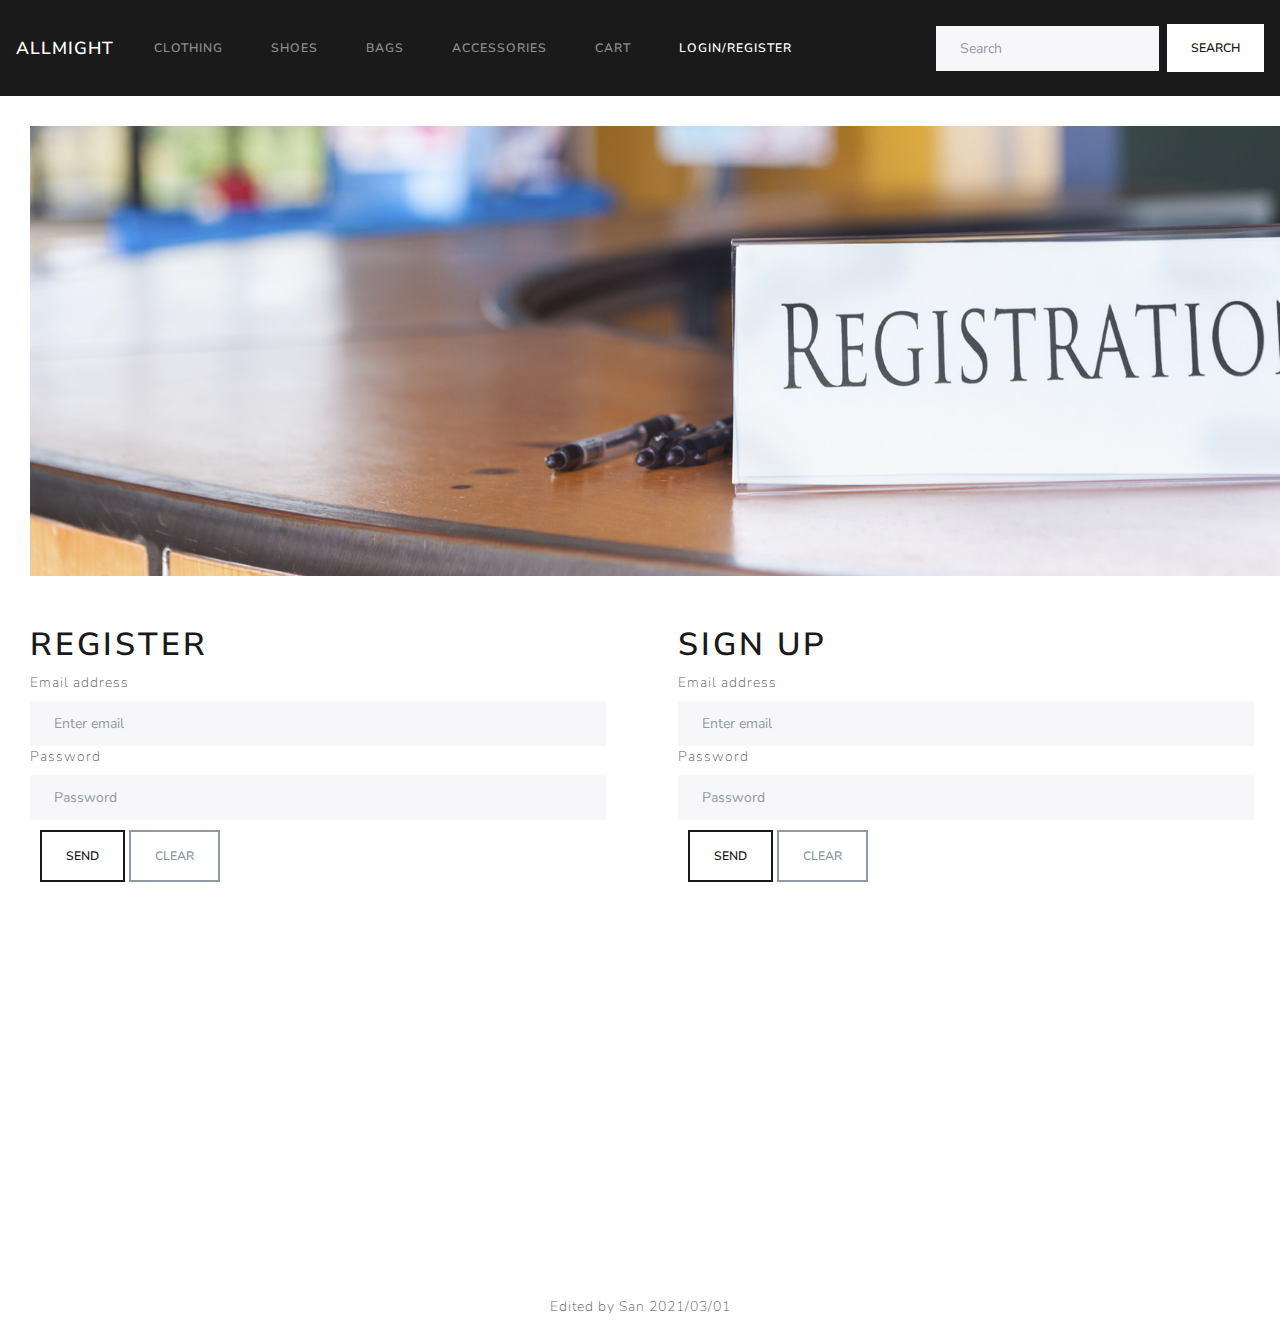
==== loginregister.html @ 109648a3 "ver.0.1" ====
<html>
    <head>
        <title>Allmight - Shoes</title>
        <meta name="viewport" charset="UTF-8" content="width=device-width, initial-scale=1">
        <link href="css/bootstrap.min.css" rel="stylesheet">
        <link href="changing/item_global.css" rel="stylesheet">
        <link href="changing/test.css" rel="stylesheet">
    </head>
    <body>
        <!--頂部開始-->
        <nav class="navbar navbar-expand-lg navbar-dark bg-primary">
            <a class="navbar-brand" href="./index.html">Allmight</a>
            <button class="navbar-toggler" type="button" data-toggle="collapse" data-target="#navbarColor01" aria-controls="navbarColor01" aria-expanded="false" aria-label="Toggle navigation">
              <span class="navbar-toggler-icon"></span>
            </button>
          
            <div class="collapse navbar-collapse" id="navbarColor01">
              <ul class="navbar-nav mr-auto">
                <li class="nav-item">
                  <a class="nav-link" href="./clothing.html">clothing
                    <span class="sr-only">(current)</span>
                  </a>
                </li>                
                <li class="nav-item">
                  <a class="nav-link" href="./shoes.html">shoes</a>
                </li>
                <li class="nav-item">
                  <a class="nav-link" href="./bags.html">bags</a>
                </li>
                <li class="nav-item">
                  <a class="nav-link" href="./Accessories.html">Accessories</a>
                </li>
                <li class="nav-item">
                    <a class="nav-link" href="#">cart</a>
                </li>
                <li class="nav-item active">
                    <a class="nav-link" href="./loginregister.html">login/register</a>
                </li>
                
              </ul>
              <form class="form-inline my-2 my-lg-0">
                <input class="form-control mr-sm-2" type="text" placeholder="Search">
                <button class="btn btn-secondary my-2 my-sm-0" type="submit">Search</button>
              </form>
            </div>
          </nav>
        <!--頂部結束-->
          
        <!--banner in-->
        <div class="banner_container">
            <div class="banner_div1"><img src="./img/regi_banner.png"></div>
        </div>
        <!--banner out-->

        <!--form_register in-->
        <div class="form_container">
            <div class="form_register">
                <h1>Register</h1>                
                <div>
                    <label for="exampleInputEmail1">Email address</label>
                    <input type="email" class="form-control" id="exampleInputEmail1" aria-describedby="emailHelp" placeholder="Enter email">
                </div>
                <div>
                    <label for="exampleInputPassword1">Password</label>
                    <input type="password" class="form-control" id="exampleInputPassword1" placeholder="Password">
                </div>
                <div class="buttons">
                    <button type="button" class="btn btn-outline-primary">Send</button>
                    <button type="button" class="btn btn-outline-secondary">Clear</button>
                </div>                
            </div>
            <div class="form_signin">
                <h1>Sign up</h1>
                <div>
                    <label for="exampleInputEmail1">Email address</label>
                    <input type="email" class="form-control" id="exampleInputEmail1" aria-describedby="emailHelp" placeholder="Enter email">
                </div>
                <div>
                    <label for="exampleInputPassword1">Password</label>
                    <input type="password" class="form-control" id="exampleInputPassword1" placeholder="Password">
                </div>
                <div class="buttons">
                    <button type="button" class="btn btn-outline-primary">Send</button>
                    <button type="button" class="btn btn-outline-secondary">Clear</button>
                </div>
            </div>
        </div>
        <!--form_resgister out-->
      
        <!--footer in-->
        <div>
          <p>Edited by San 2021/03/01</p>
        </div>
        <!--footer out-->  


    </body>
</html>
---- changing/item_global.css ----
.banner_container {
    /*background-color: gray;*/
    width: 1500;
    height: 500px;
    position: relative;
    margin: auto;
    padding: 30px;
}
.banner_div1 {
    /* background-color: blue;  */
    width: 95%;
    height: 90%;
    position: absolute;
    filter: alpha(opacity=0);
    display:flex;
    justify-content: center;
    align-items: center;    
}
.banner_div1 img {
    width: 100%;
    height: 100%;
}

.item_container1 {
    /* background-color:crimson;  */
    width: 1500;
    height: 300;    
    position: relative;
    margin: auto;
    padding: 30px;
}

.item img {
    width: 20%;
    height: 250px;
    float: left;
    padding: 5px;
}

.sub_container1 {
    /* background-color:rgb(100, 34, 185);  */
    width: 1500px;
    height: 50px;    
    position: relative;
    margin: auto;
    padding: 0px 30px;
}

.sub {
    background-color: black;
    color: white;
    text-align: center;
    width: 19%;
    height: 45px;
    float: left;
    margin: 0px 7px;
    padding: 0px 10px;
}

.price_container1 {
    /* background-color:rgb(146, 204, 168);  */
    width: 1500px;
    height: 10px;    
    position: relative;
    margin: auto;
    padding: 0px 30px 30px 30px;
}

.price {
    color: red;
    text-align: center;
    width: 19%;    
    float: left;
    margin: 0px 7px;
    padding: 0px 10px;  
}


.blank {
    width: 1500px;
    height: 50px;    
    position: relative;
    margin: auto;
    padding: 0px 30px 30px 30px;
    clear: left;
    /* background-color:darkgreen; */
}
p {
    text-align: center;
}
---- changing/test.css ----
.form_container {
    /* background-color: cornflowerblue;     */
    width: 1500;
    height: 700;    
    position: relative;
    margin: auto;
    padding: 30px;
}

.form_register {
    /* background-color: darkgray; */
    width: 40%;
    height: 90%;
    float: left;
    margin-right: 5%;    
}

.form_signin {
    /* background-color: darkorchid; */
    width: 40%;
    height: 90%;    
    float: left;
}

.buttons {    
    margin: 10px;
}
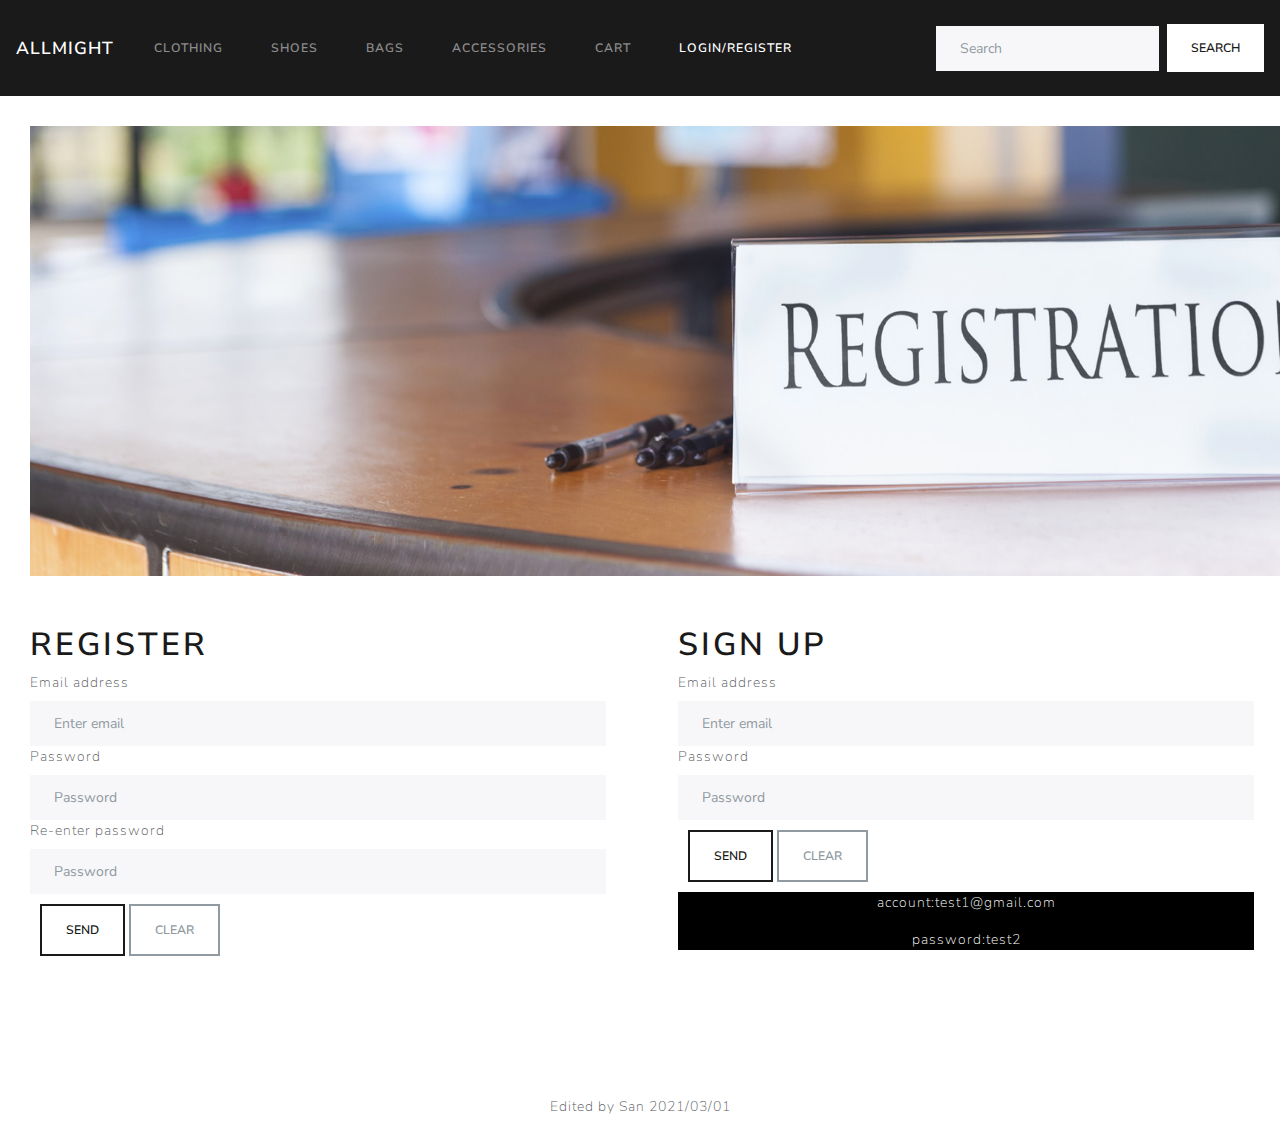
==== commit dc85dfd9: "04/18 ver." ====
--- a/loginregister.html
+++ b/loginregister.html
@@ -1,10 +1,10 @@
 <html>
     <head>
-        <title>Allmight - Shoes</title>
+        <title>Allmight - Register</title>
         <meta name="viewport" charset="UTF-8" content="width=device-width, initial-scale=1">
         <link href="css/bootstrap.min.css" rel="stylesheet">
         <link href="changing/item_global.css" rel="stylesheet">
-        <link href="changing/test.css" rel="stylesheet">
+        <link href="changing/register.css" rel="stylesheet">
     </head>
     <body>
         <!--頂部開始-->
@@ -55,36 +55,51 @@
         <!--form_register in-->
         <div class="form_container">
             <div class="form_register">
-                <h1>Register</h1>                
-                <div>
-                    <label for="exampleInputEmail1">Email address</label>
-                    <input type="email" class="form-control" id="exampleInputEmail1" aria-describedby="emailHelp" placeholder="Enter email">
-                </div>
-                <div>
-                    <label for="exampleInputPassword1">Password</label>
-                    <input type="password" class="form-control" id="exampleInputPassword1" placeholder="Password">
-                </div>
-                <div class="buttons">
-                    <button type="button" class="btn btn-outline-primary">Send</button>
-                    <button type="button" class="btn btn-outline-secondary">Clear</button>
-                </div>                
+                <h1>Register</h1>
+                <form method="POST" action="./PHP/register.php">                
+                  <div>
+                      <label for="exampleInputEmail1">Email address</label>
+                      <input type="email" name="reg_ac" class="form-control" id="exampleInputEmail1" aria-describedby="emailHelp" placeholder="Enter email">
+                  </div>                
+                  <div>
+                      <label for="exampleInputPassword1">Password</label>
+                      <input type="password" name="reg_pw" class="form-control" id="exampleInputPassword1" placeholder="Password">
+                  </div>                
+                  <div>
+                    <label for="exampleInputPassword1">Re-enter password</label>
+                    <input type="password" name="reg_repw" class="form-control" id="exampleInputPassword1" placeholder="Password">
+                  </div>
+                  <div class="msg_container" style="display: none;">
+                    <p>wrong alert message</p>
+                  </div>                  
+                  <div class="buttons">
+                      <button type="submit" class="btn btn-outline-primary">Send</button>
+                      <button type="reset" class="btn btn-outline-secondary">Clear</button>
+                  </div>
+              </form>                                                 
             </div>
             <div class="form_signin">
                 <h1>Sign up</h1>
-                <div>
-                    <label for="exampleInputEmail1">Email address</label>
-                    <input type="email" class="form-control" id="exampleInputEmail1" aria-describedby="emailHelp" placeholder="Enter email">
-                </div>
-                <div>
-                    <label for="exampleInputPassword1">Password</label>
-                    <input type="password" class="form-control" id="exampleInputPassword1" placeholder="Password">
-                </div>
-                <div class="buttons">
-                    <button type="button" class="btn btn-outline-primary">Send</button>
-                    <button type="button" class="btn btn-outline-secondary">Clear</button>
-                </div>
-            </div>
-        </div>
+                <form method="POST" action="./PHP/register.php">
+                  <div>
+                      <label for="exampleInputEmail1">Email address</label>
+                      <input type="email" name="signin_email" class="form-control" id="exampleInputEmail1" aria-describedby="emailHelp" placeholder="Enter email">
+                  </div>                  
+                  <div>
+                      <label for="exampleInputPassword1">Password</label>
+                      <input type="password" name="signin_pw" class="form-control" id="exampleInputPassword1" placeholder="Password">
+                  </div>
+                  <div class="buttons">
+                      <button type="submit" class="btn btn-outline-primary">Send</button>
+                      <button type="reset" class="btn btn-outline-secondary">Clear</button>
+                  </div>
+                  <div class="msg_for_ac">
+                    <p>account:test1@gmail.com</p>
+                    <P>password:test2</P>
+                  </div>
+              </form>                       
+            </div>            
+        </div>        
         <!--form_resgister out-->
       
         <!--footer in-->
@@ -93,6 +108,6 @@
         </div>
         <!--footer out-->  
 
-
+    <!-- <div style="display:none">區塊中的內容</div> -->
     </body>
 </html>--- a/changing/register.css
+++ b/changing/register.css
@@ -0,0 +1,39 @@
+.form_container {
+    /* background-color: cornflowerblue;     */
+    width: 1500;
+    height: 500;    
+    position: relative;
+    margin: auto;
+    padding: 30px;
+}
+
+.form_register {
+    /* background-color: darkgray; */
+    width: 40%;
+    height: 90%;
+    float: left;
+    margin-right: 5%;    
+}
+
+.form_signin {
+    /* background-color: darkorchid; */
+    width: 40%;
+    height: 90%;    
+    float: left;
+}
+
+.buttons {    
+    margin: 10px;    
+}
+
+.msg_container{
+    width: 577px;
+    height: 25px;
+    background-color: red;
+    color: white;
+}
+
+.msg_for_ac {
+    background-color: black;
+    color: white;
+}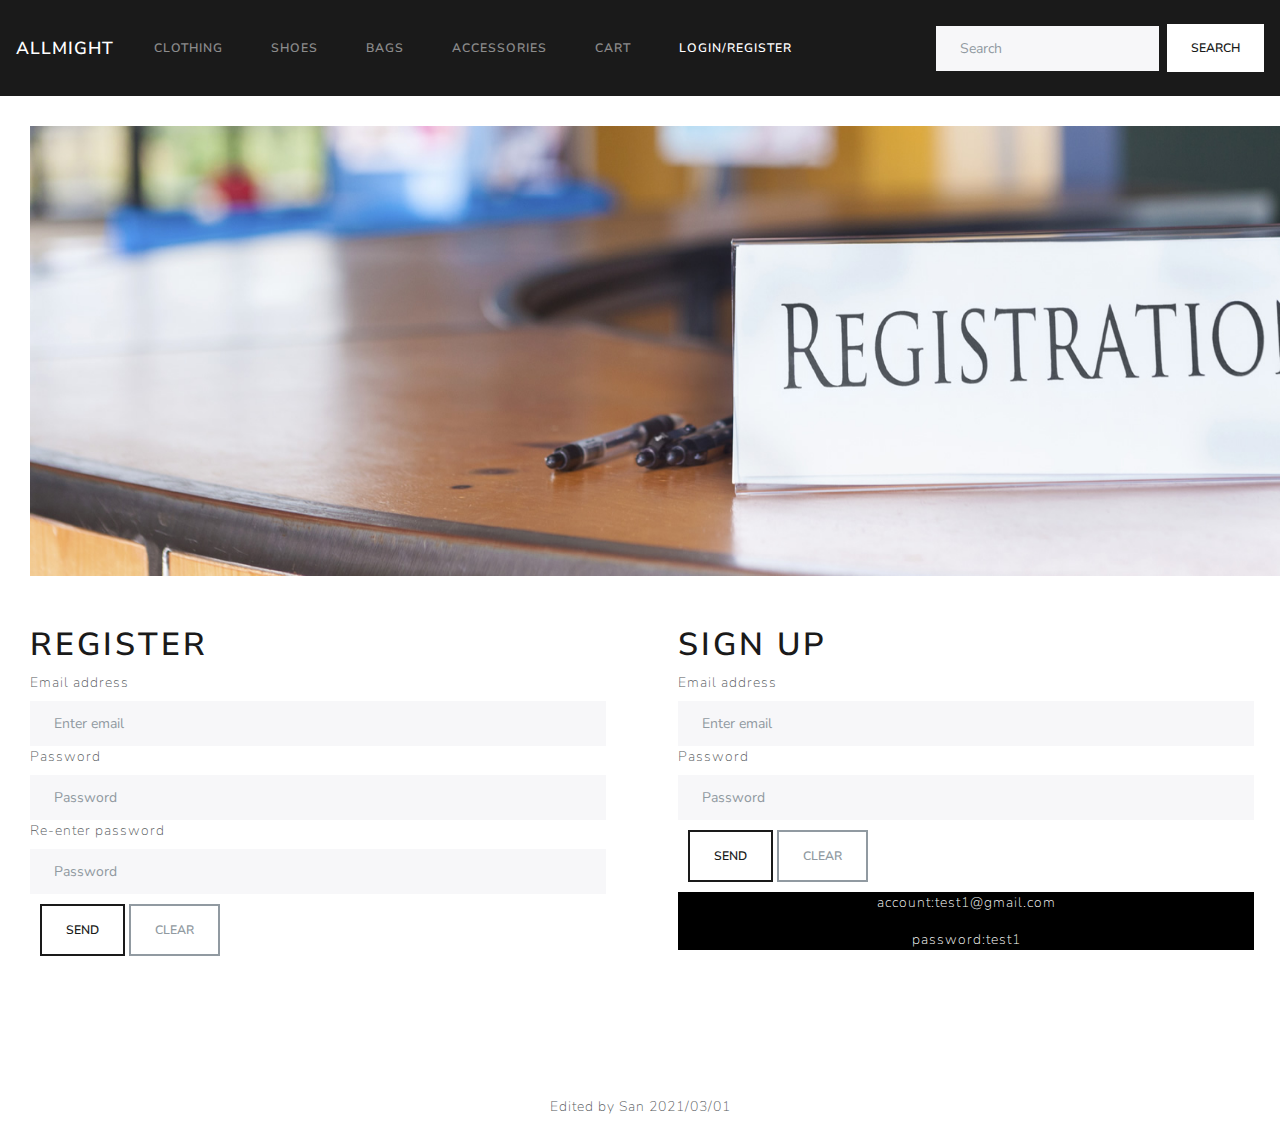
==== commit fb6ce7a6: "04/18 ver.2" ====
--- a/loginregister.html
+++ b/loginregister.html
@@ -17,18 +17,18 @@
             <div class="collapse navbar-collapse" id="navbarColor01">
               <ul class="navbar-nav mr-auto">
                 <li class="nav-item">
-                  <a class="nav-link" href="./clothing.html">clothing
+                  <a class="nav-link" href="">clothing
                     <span class="sr-only">(current)</span>
                   </a>
                 </li>                
                 <li class="nav-item">
-                  <a class="nav-link" href="./shoes.html">shoes</a>
+                  <a class="nav-link" href="#">shoes</a>
                 </li>
                 <li class="nav-item">
-                  <a class="nav-link" href="./bags.html">bags</a>
+                  <a class="nav-link" href="#">bags</a>
                 </li>
                 <li class="nav-item">
-                  <a class="nav-link" href="./Accessories.html">Accessories</a>
+                  <a class="nav-link" href="#">Accessories</a>
                 </li>
                 <li class="nav-item">
                     <a class="nav-link" href="#">cart</a>
@@ -80,14 +80,14 @@
             </div>
             <div class="form_signin">
                 <h1>Sign up</h1>
-                <form method="POST" action="./PHP/register.php">
+                <form method="POST" action="./PHP/login.php">
                   <div>
                       <label for="exampleInputEmail1">Email address</label>
-                      <input type="email" name="signin_email" class="form-control" id="exampleInputEmail1" aria-describedby="emailHelp" placeholder="Enter email">
+                      <input type="email" name="sign_ac" class="form-control" id="exampleInputEmail1" aria-describedby="emailHelp" placeholder="Enter email">
                   </div>                  
                   <div>
                       <label for="exampleInputPassword1">Password</label>
-                      <input type="password" name="signin_pw" class="form-control" id="exampleInputPassword1" placeholder="Password">
+                      <input type="password" name="sign_pw" class="form-control" id="exampleInputPassword1" placeholder="Password">
                   </div>
                   <div class="buttons">
                       <button type="submit" class="btn btn-outline-primary">Send</button>
@@ -95,7 +95,7 @@
                   </div>
                   <div class="msg_for_ac">
                     <p>account:test1@gmail.com</p>
-                    <P>password:test2</P>
+                    <P>password:test1</P>
                   </div>
               </form>                       
             </div>            
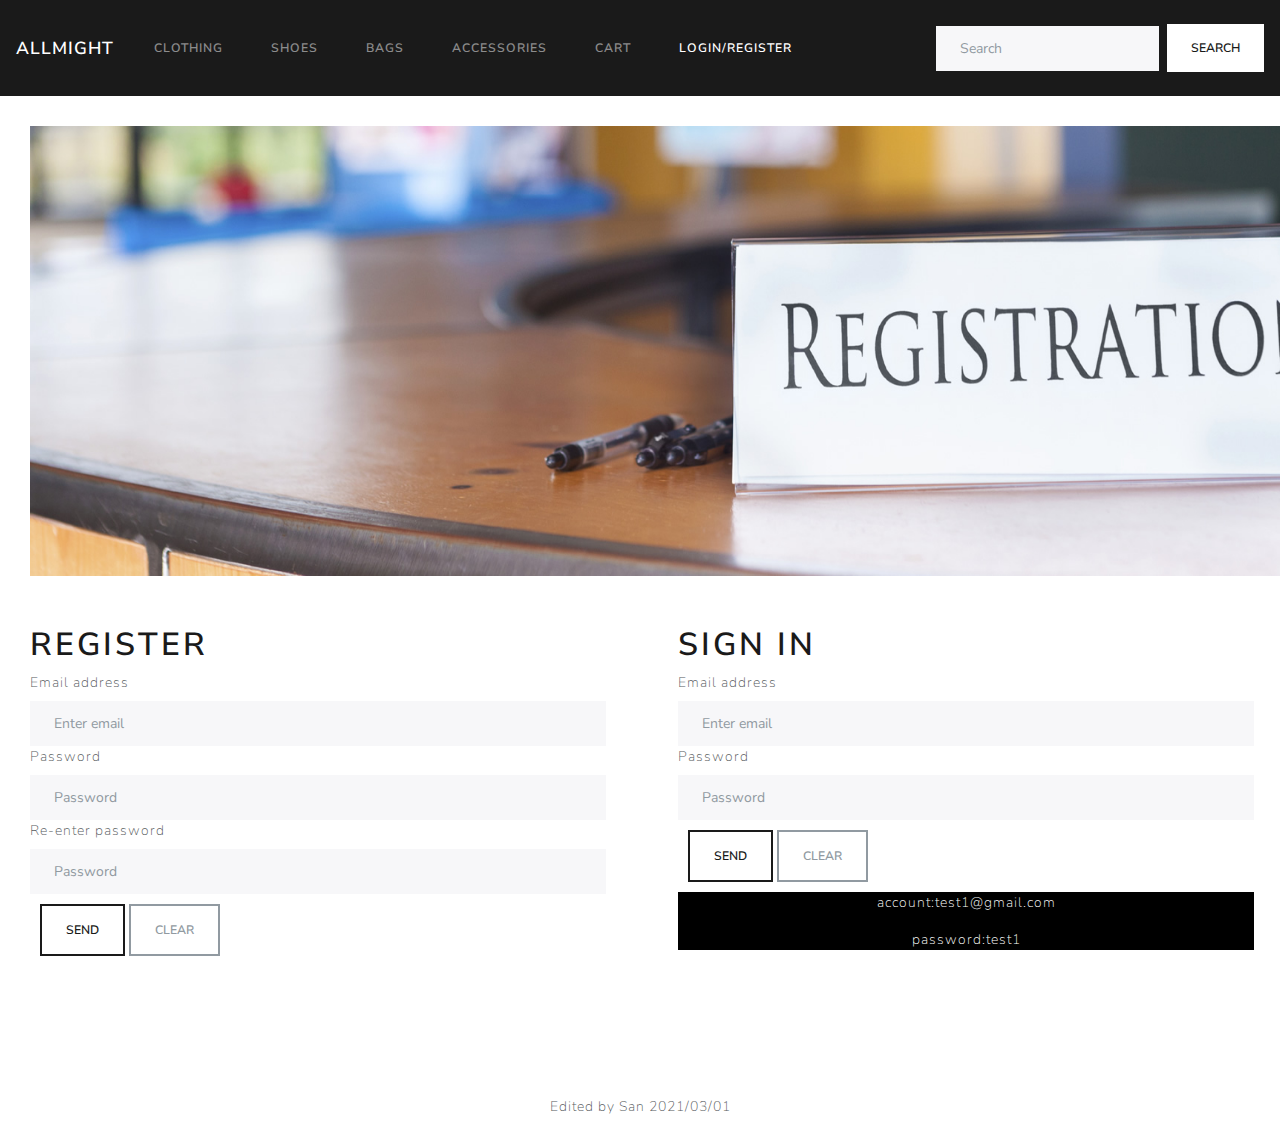
==== commit 5bd336de: "Update loginregister.html" ====
--- a/loginregister.html
+++ b/loginregister.html
@@ -79,7 +79,7 @@
               </form>                                                 
             </div>
             <div class="form_signin">
-                <h1>Sign up</h1>
+                <h1>Sign in</h1>
                 <form method="POST" action="./PHP/login.php">
                   <div>
                       <label for="exampleInputEmail1">Email address</label>
@@ -110,4 +110,4 @@
 
     <!-- <div style="display:none">區塊中的內容</div> -->
     </body>
-</html>+</html>
